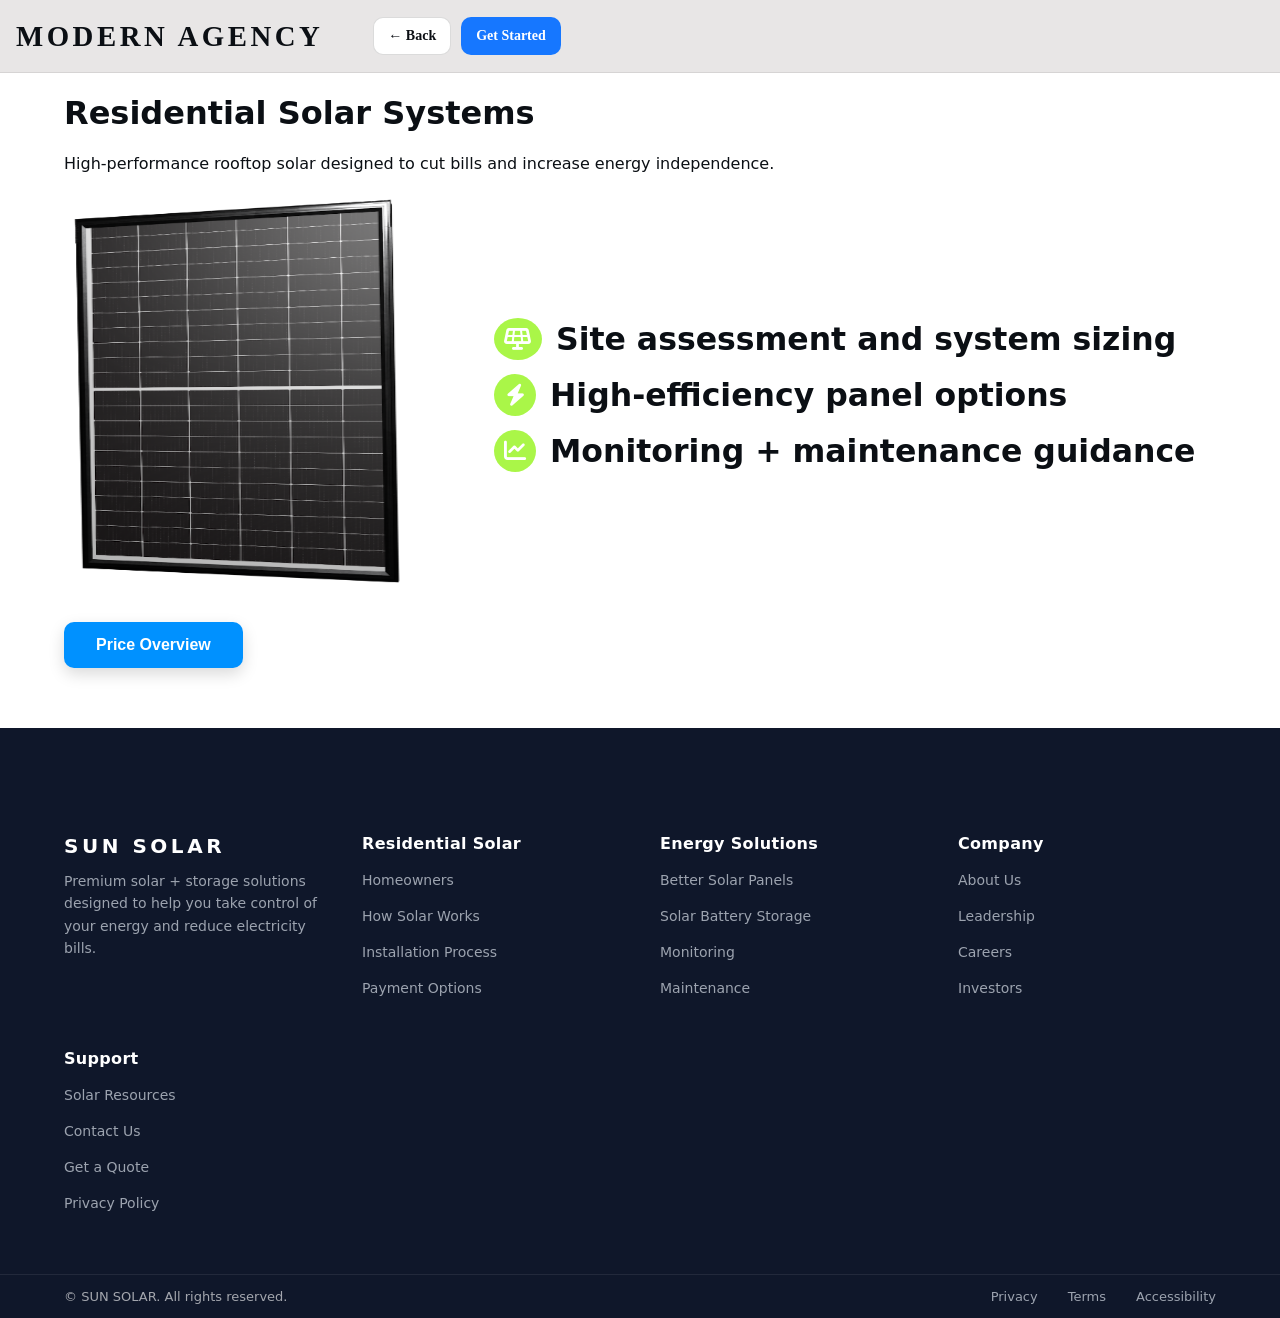
==== Product_1.html @ 82497c0e "Add files via upload" ====
<!doctype html>
<html lang="en">
<head>
  <meta charset="UTF-8" />
  <meta name="viewport" content="width=device-width, initial-scale=1.0"/>
  <title>Residential Solar Systems</title>

  <link rel="stylesheet" href="style.css"/>
  <link rel="stylesheet" href="https://cdnjs.cloudflare.com/ajax/libs/font-awesome/6.5.0/css/all.min.css">

  <style>

  /* ---------- PRODUCT LAYOUT ---------- */
 
  .productContent{
    display:flex;
    align-items:center;
    justify-content:space-between;
    gap:40px;
    margin-top:20px;
  }

  .productImage img{
    width:350px;
    max-width:100%;
    border-radius:12px;
  }

  .productFeatures{
    flex:1;
    text-align:left;
  }

  /* ---------- FEATURES ---------- */

  .productList li{
    margin:14px 0;
    font-size:3.5vh;
    display:flex;
    align-items:center;
    gap:14px;
    font-weight:700;
   
  }

  .productList i{
    font-size:22px;
    color:#fff;
    background:#aaf648;
    padding:10px;
    border-radius:50%;
    min-width:42px;
    text-align:center;
    transition:.3s;
  }

  .productList li:hover i{
    transform:scale(1.1);
    background:#89e500;
  }

  /* ---------- MAIN BUTTON ---------- */

  .productBtn{
    display:inline-block;
    margin-top:20px;
    padding:12px 26px;
    background:#ff7a00;
    color:#fff;
    border:none;
    border-radius:8px;
    font-size:16px;
    cursor:pointer;
    transition:.3s ease;
  }

  .productBtn:hover{
    background:#e56700;
    transform:translateY(-2px);
  }

  /* ---------- PRICE OVERVIEW BUTTON ---------- */

  #openPriceDialog{
    background:#0091ff;
    color:#fff;
    padding:14px 32px;
    font-size:16px;
    border-radius:10px;
    border:none;
    cursor:pointer;
    font-weight:600;
    box-shadow:0 6px 16px rgba(0,0,0,0.15);
    transition:all .3s ease;
  }

  #openPriceDialog:hover{
    background:#0054e5;
    transform:translateY(-3px);
    box-shadow:0 10px 24px rgba(0,0,0,0.2);
  }

  /* ---------- DIALOG MODAL ---------- */

  #priceDialog{
    border:0;
    border-radius:16px;
    padding:0;
  }

  #priceDialog::backdrop{
    background:rgba(0,0,0,.55);
  }

  /* ---------- MOBILE ---------- */

  @media (max-width: 768px) {
    .productContent {
      flex-direction: column;
      text-align: center;
    }

    .productList {
      text-align: left;
    }

    .productBtn{
      width:100%;
    }

    #openPriceDialog{
      width:100%;
    }
  }
  /* ================= FOOTER ================= */

.footer{
  background:#0f172a;              /* dark navy */
  color:#e5e7eb;
  margin-top:60px;
  font-size:14px;
}

/* grid layout */
.footer__grid{
  display:grid;
  grid-template-columns: repeat(auto-fit, minmax(200px,1fr));
  gap:40px;
  padding:50px 0;
}

/* brand */
.footer__logo{
  font-size:20px;
  font-weight:700;
  color:#fff;
  margin-bottom:10px;
}

.footer__desc{
  color:#9ca3af;
  line-height:1.6;
}

/* column headings */
.footer__col h4{
  color:#fff;
  margin-bottom:12px;
  font-size:16px;
}

/* footer links */
.footer__col a{
  display:block;
  color:#9ca3af;
  text-decoration:none;
  margin:6px 0;
  transition:0.3s;
}

.footer__col a:hover{
  color:#ff7a00;   /* solar orange */
  padding-left:4px;
}

/* bottom bar */
.footer__bottom{
  border-top:1px solid rgba(255,255,255,0.08);
  padding:14px 0;
}

.footer__bottomInner{
  display:flex;
  justify-content:space-between;
  align-items:center;
  flex-wrap:wrap;
  gap:10px;
}

.footer__legal a{
  color:#9ca3af;
  margin-left:16px;
  text-decoration:none;
  transition:.3s;
}

.footer__legal a:hover{
  color:#ff7a00;
}

/* responsive */
@media (max-width:768px){
  .footer__bottomInner{
    flex-direction:column;
    text-align:center;
  }
}
/* ===== MODAL BASE ===== */
#priceDialog{
  border:none;
  border-radius:18px;
  padding:0;
  overflow:hidden;
  box-shadow:0 20px 60px rgba(0,0,0,0.25);
  animation:dialogFade .35s ease;
}

/* backdrop overlay */
#priceDialog::backdrop{
  background:rgba(0,0,0,0.55);
  backdrop-filter:blur(4px);
}

/* dialog animation */
@keyframes dialogFade{
  from{
    opacity:0;
    transform:translateY(30px) scale(.96);
  }
  to{
    opacity:1;
    transform:translateY(0) scale(1);
  }
}

/* ===== HEADER ===== */
#priceDialog h3{
  font-size:20px;
  font-weight:600;
}

/* close button */
#priceDialog form button[type="submit"]{
  width:36px;
  height:36px;
  border-radius:50%;
  border:1px solid rgba(0,0,0,0.12);
  background:#fff;
  cursor:pointer;
  font-size:18px;
  transition:.25s;
}

#priceDialog form button[type="submit"]:hover{
  background:#ff7a00;
  color:#fff;
}

/* ===== FORM FIELDS ===== */
#priceDialog input,
#priceDialog select{
  width:100%;
  padding:12px 14px;
  border-radius:12px;
  border:1px solid rgba(0,0,0,0.15);
  margin-bottom:14px;
  font-size:15px;
  transition:.25s;
}

#priceDialog input:focus,
#priceDialog select:focus{
  outline:none;
  border-color:#ff7a00;
  box-shadow:0 0 0 2px rgba(255,122,0,0.2);
}

/* ===== RESULT BOX ===== */
#priceResult{
  min-height:50px;
  background:#f3f4f6;
  border-radius:12px;
  padding:14px;
  margin:10px 0 14px;
  font-weight:600;
  color:#111827;
}

/* ===== BUTTONS ===== */
#calcPriceBtn{
  background:#ff7a00;
  color:#fff;
  border:none;
  border-radius:10px;
  padding:10px 18px;
  cursor:pointer;
  font-weight:600;
  transition:.3s;
}

#calcPriceBtn:hover{
  background:#e56700;
  transform:translateY(-1px);
}

/* cancel button (ghost) */
#priceDialog .btn--ghost{
  background:#fff;
  border:1px solid rgba(0,0,0,0.12);
  color:#333;
}

#priceDialog .btn--ghost:hover{
  background:#f3f4f6;
}

/* ===== MOBILE ===== */
@media (max-width:600px){
  #priceDialog form{
    width:92vw;
    padding:16px;
  }
}

  </style>
</head>

<body>

<header class="topbar">
  <div class="container nav">
    <a class="brand" href="#">MODERN AGENCY</a>
    <div class="navright">
      <a class="btn btn--ghost" href="index.html#cards">← Back</a>
      <a class="btn btn--primary" href="index.html#quote">Get Started</a>
    </div>
  </div>
</header>

<main class="productPage">
  <div class="container" >

    <div class="productBox">
      <h1 class="productTitle">Residential Solar Systems</h1>
      <p class="productDesc">
        High-performance rooftop solar designed to cut bills and increase energy independence.
      </p>
      <div class="productContent">
        <div class="productImage">
          <img src="PrideShine.png" alt="Solar System" height="400vh" width="200vh">
        </div>
        <div class="productFeatures">
          <ul class="productList">
            <li><i class="fa-solid fa-solar-panel"></i> Site assessment and system sizing</li>
            <li><i class="fa-solid fa-bolt"></i> High-efficiency panel options</li>
            <li><i class="fa-solid fa-chart-line"></i> Monitoring + maintenance guidance</li>
          </ul>
        </div>

      </div>

    </div>

    <!-- PRICE BUTTON -->
    <div style="margin-top:25px;">
      <button id="openPriceDialog">Price Overview</button>
    </div>

  </div>

  <!-- MODAL -->
  <dialog id="priceDialog">
    <form method="dialog" style="padding:18px; width:min(560px,92vw);">

      <div style="display:flex;justify-content:space-between;">
        <h3>Price Overview</h3>
        <button type="submit">×</button>
      </div>

      <p>Select system size to see estimated cost</p>

      <input id="kw" type="number" value="3">

      <select id="battery">
        <option value="none">None</option>
        <option value="basic">Basic(70% Efficiency)</option>
        <option value="premium">Premium(85% Efficiency)</option>
      </select>

      <div id="priceResult"></div>

      <button id="calcPriceBtn" type="button">Calculate</button>

    </form>
  </dialog>
  <footer class="footer" id="footer">

  <div class="container footer__grid">

    <!-- BRAND -->
    <div class="footer__brand">
      <div class="footer__logo">SUN SOLAR</div>
      <p class="footer__desc">
        Premium solar + storage solutions designed to help you take control of your energy and reduce electricity bills.
      </p>
    </div>

    <!-- COLUMN 1 -->
    <div class="footer__col">
      <h4>Residential Solar</h4>
      <a href="#">Homeowners</a>
      <a href="#">How Solar Works</a>
      <a href="#">Installation Process</a>
      <a href="#">Payment Options</a>
    </div>

    <!-- COLUMN 2 -->
    <div class="footer__col">
      <h4>Energy Solutions</h4>
      <a href="#">Better Solar Panels</a>
      <a href="#">Solar Battery Storage</a>
      <a href="#">Monitoring</a>
      <a href="#">Maintenance</a>
    </div>

    <!-- COLUMN 3 -->
    <div class="footer__col">
      <h4>Company</h4>
      <a href="#">About Us</a>
      <a href="#">Leadership</a>
      <a href="#">Careers</a>
      <a href="#">Investors</a>
    </div>

    <!-- COLUMN 4 -->
    <div class="footer__col">
      <h4>Support</h4>
      <a href="#">Solar Resources</a>
      <a href="#">Contact Us</a>
      <a href="#">Get a Quote</a>
      <a href="#">Privacy Policy</a>
    </div>

  </div>

  <!-- BOTTOM BAR -->
  <div class="footer__bottom">
    <div class="container footer__bottomInner">

      <span>© <span id="year"></span> SUN SOLAR. All rights reserved.</span>

      <div class="footer__legal">
        <a href="#">Privacy</a>
        <a href="#">Terms</a>
        <a href="#">Accessibility</a>
      </div>

    </div>
  </div>
</footer>

</main>
<script>
const openPriceDialog = document.getElementById("openPriceDialog");
const priceDialog = document.getElementById("priceDialog");
const calcPriceBtn = document.getElementById("calcPriceBtn");
const priceResult = document.getElementById("priceResult");

openPriceDialog.onclick = () => priceDialog.showModal();

calcPriceBtn.onclick = () => {
  const kw = document.getElementById("kw").value;
  priceResult.textContent = "Estimated cost ₹" + (kw * 65000);
};
</script>

</body>
</html>
---- style.css ----
:root{
  --blue:#1677ff;
  --blue2:#0b5fd7;
  --text:#0b0f14;
  --muted:#556070;
  --shadow: 0 16px 40px rgba(0,0,0,.18);
}

*{ box-sizing:border-box; }

html{ scroll-behavior: smooth; }

body{
  margin:0;
  font-family:system-ui,-apple-system,Segoe UI,Roboto,Arial;
  color:var(--text);
}

a{ text-decoration:none; color:inherit; }

.container{
  width:min(2200px,90vw);
  margin:0 auto;
}

/* Nav */
.topbar{
  position:sticky;
  top:0;
  z-index:10;
  background:#e8e6e6;
  border-bottom:1px solid rgba(0,0,0,.08);
}
.nav{
 
  margin-left: 1rem;
  font-size: large;
  font-family: Georgia, 'Times New Roman', Times, serif;
  height:72px;
  display:flex;
  align-items:center;
  gap:50px;
}
.brand{
  
  font-family: cursive;
  font-weight:800;
  font-size: 1.8rem;
  letter-spacing:.22rem;
  margin-bottom: 2%;
    margin-top: 2%;
}
.navlinks{ display:flex; gap:18px; flex:1; }
.link{ font-weight:650; font-size:14px; color:#1f2937; opacity:.9; }
.link:hover{ opacity:1; }

.navright{ display:flex; align-items:center; gap:10px; }
.iconbtn{
  width:40px;
  height:40px;
  border-radius:999px;
  border:1px solid rgba(0,0,0,.12);
  background:#fff;
  cursor:pointer;
}
.hamburger{ display:none; border:0; background:transparent; font-size:22px; cursor:pointer; }

/* Buttons */
.btn{
  border:1px solid transparent;
  cursor:pointer;
  padding:10px 14px;
  border-radius:10px;
  font-weight:800;
  font-size:14px;
  display:inline-block;
 
}
.btn--primary{ background:var(--blue); color:#fff; 
               margin-right: 0rem;
              }
.btn--primary:hover{ background:var(--blue2); }
.btn--ghost{ background:#fff; border-color:rgba(0,0,0,.14); }
.btn--lg{ padding:12px 18px; border-radius:12px; }

/* Heroes */
.hero{ color:#fff; }

/* HERO 1: Video Background */
.hero--one{
  position: relative;
  overflow: hidden;
  min-height:420px;
  display:flex;
  align-items:center;
  background: linear-gradient(120deg,#7d91a4,#072847 55%,#061523);
}
.hero__bgVideo{
  position:absolute;
  inset:0;
  width:100%;
  height:100%;
  object-fit: cover;
  object-position:center;
  z-index:0;
}
.hero__overlay{
  position:absolute;
  inset:0;
  z-index:1;
  background:
    radial-gradient(900px 600px at 25% 35%, rgba(255,255,255,.10), transparent 60%),
    linear-gradient(120deg, rgba(6,21,35,.75), rgba(7,40,71,.65));
}
.hero__inner{
  position: relative;
  z-index: 2;
  padding:56px 0;
}
.hero h1{
  margin:0 0 12px;
  font-size:clamp(38px,4.4vw,64px);
  font-weight:520;
}
.hero p{
  margin:0 0 18px;
  max-width:720px;
  color:rgba(255,255,255,.86);
  line-height:1.55;
}

/* Band */
.band{
  background:#fff;
  padding:28px 0;
  border-bottom:1px solid rgba(0,0,0,.06);
}
.band__inner{
  display:flex;
  align-items:center;
  justify-content:space-between;
  gap:16px;
}
.band h2{ margin:0 0 6px; font-size:26px; font-weight:600; }
.band p{ margin:0; color:var(--muted); }

/* HERO 2 */
.hero--two{
  padding:46px 0 56px;
  background: radial-gradient(900px 600px at 70% 30%, rgba(255,210,60,.16), transparent 55%),
              linear-gradient(120deg,#061523,#072847 55%,#061523);
}
.hero2__grid{
  display:grid;
  grid-template-columns:1.05fr .95fr;
  gap:30px;
  align-items:center;
}
.hero--two h2{
  margin:0 0 10px;
  font-size:clamp(30px,3.3vw,48px);
  font-weight:520;
}

/* Form */
.quote{ background:transparent; max-width:520px; margin-left:auto; }
.row2{ display:grid; grid-template-columns:1fr 1fr; gap:16px; }
.field{ display:block; margin-bottom:16px; }
.field span{ display:block; font-size:13px; opacity:.75; margin-bottom:8px; }
.field input{
  width:100%;
  border:0;
  outline:none;
  background:transparent;
  color:#fff;
  padding:10px 2px 12px;
  border-bottom:1px solid rgba(255,255,255,.25);
  font-size:15px;
}
.fineprint{ margin:2px 0 16px; font-size:11px; line-height:1.45; color:rgba(255,255,255,.7); }
.success{ margin-top:10px; color:rgba(255,255,255,.85); }

/* Vision + features */
.vision{ background:#fff; padding:60px 0; }
.vision h2{ margin:0 0 10px; font-size:46px; font-weight:520; }
.lead{ margin:0 0 22px; color:var(--muted); max-width:900px; line-height:1.6; }
.features{ display:grid; grid-template-columns:repeat(3,1fr); gap:18px; }
.feature{
  border:1px solid rgba(0,0,0,.08);
  border-radius:16px;
  padding:18px;
  box-shadow:0 6px 18px rgba(0,0,0,.06);
}
.feature h3{ margin:0 0 8px; font-size:16px; }
.feature p{ margin:0; color:var(--muted); line-height:1.55; font-size:14px; }

/* Cards */
.cards{
  background:#fff;
  padding:10px 0 80px;
  width:100%;
}

/* Horizontal scroller (mobile-first) */
.cardgrid{
  display:grid;
  grid-auto-flow: column;              /* place items column-by-column */
  grid-auto-columns: 78vw;             /* card width on mobile */
  gap: 20px;

  overflow-x:auto;                     /* enables horizontal scroll */
  overflow-y:hidden;

  padding: 20px;                       /* gutter */
  scroll-padding-left: 20px;           /* keeps first card fully visible */
  -webkit-overflow-scrolling: touch;
}

/* Hide scrollbar (optional) */
.cardgrid::-webkit-scrollbar{ display:none; }
.cardgrid{ scrollbar-width:none; }

@media (min-width: 980px){
  .cardgrid{
    grid-auto-columns: 360px;           /* desktop card width */
  }
}

.card{
  width:100%;
  min-height:340px;
  border-radius:18px;
  padding:26px;
  color:#fff;
  box-shadow:var(--shadow);
  position:relative;
  overflow:hidden;                     /* NOTE: use hidden, not none */
}

.card h3{ margin:0 0 10px; font-size:34px; line-height:1.08; font-weight:650; }
.card p{ margin:0 0 18px; max-width:320px; color:rgba(255,255,255,.86); line-height:1.5; }
.card__link{ font-weight:900; border-bottom:2px solid rgba(255,220,0,.9); padding-bottom:3px; }

.card--a{ background:linear-gradient(180deg,rgba(0,0,0,.42),rgba(0,0,0,.10)),linear-gradient(135deg,#0c2b44,#0e5a7d); }
.card--b{ background:linear-gradient(180deg,rgba(0,0,0,.42),rgba(0,0,0,.10)),linear-gradient(135deg,#1b1f2a,#7a8798); }
.card--c{ background:linear-gradient(180deg,rgba(0,0,0,.50),rgba(0,0,0,.15)),linear-gradient(135deg,#0b0f14,#3b556a); }


#imageforcard{ opacity: 0.6;}
/* Cookie */
.cookie{
  position:fixed;
  left:0;
  right:0;
  bottom:0;
  background:#fff;
  border-top:1px solid rgba(0,0,0,.12);
  z-index:20;
}
.cookie__inner{
  display:flex;
  align-items:center;
  justify-content:space-between;
  gap:16px;
  padding:14px 0;
}
.cookie p{ margin:0; font-size:13px; color:#374151; max-width:820px; }
.cookie a{ color:var(--blue); text-decoration:underline; }
.cookie__actions{ display:flex; align-items:center; gap:10px; }
.cookie__close{
  width:38px;
  height:38px;
  border-radius:999px;
  border:1px solid rgba(0,0,0,.12);
  background:#fff;
  cursor:pointer;
  font-size:20px;
  line-height:0;
}

/* Footer */
.footer{
  background:#0b0f14;
  color:rgba(255,255,255,.88);
  padding:56px 0 0;
  margin-top:0;
}
.footer__grid{
  display:grid;
  grid-template-columns:1.2fr repeat(4,1fr);
  gap:26px;
  padding-bottom:36px;
}
.footer__logo{
  font-weight:900;
  letter-spacing:.22rem;
  font-size:16px;
  color:#fff;
}
.footer__desc{
  margin:12px 0 0;
  max-width:360px;
  color:rgba(255,255,255,.7);
  line-height:1.6;
  font-size:14px;
}
.footer__col h4{
  margin:0 0 12px;
  color:#fff;
  font-size:14px;
  letter-spacing:.02em;
}
.footer__col a{
  display:block;
  padding:7px 0;
  color:rgba(255,255,255,.72);
  font-size:14px;
}
.footer__col a:hover{ color:#fff; }

.footer__bottom{
  border-top:1px solid rgba(255,255,255,.10);
  padding:14px 0;
}
.footer__bottomInner{
  display:flex;
  align-items:center;
  justify-content:space-between;
  gap:14px;
  color:rgba(255,255,255,.62);
  font-size:13px;
}
.footer__legal{ display:flex; gap:14px; flex-wrap:wrap; }
.footer__legal a{ color:rgba(255,255,255,.62); }
.footer__legal a:hover{ color:#fff; }

/* Responsive */
@media (max-width:980px){
  .hero2__grid{ grid-template-columns:1fr; }
  .features{ grid-template-columns:1fr; }
  /* IMPORTANT: do NOT set .cardgrid { grid-template-columns:1fr; } here */
  .footer__grid{ grid-template-columns:1fr 1fr; }
}

@media (max-width:860px){
  .navlinks{ display:none; }
  .hamburger{ display:inline-block; }
  .navlinks.open{
    display:flex;
    position:absolute;
    top:72px;
    left:0;
    right:0;
    background:#fff;
    padding:14px 4vw;
    border-bottom:1px solid rgba(0,0,0,.1);
    flex-direction:column;
    gap:12px;
  }
}

@media (max-width:520px){
  .footer__grid{ grid-template-columns:1fr; }
  .footer__bottomInner{ flex-direction:column; align-items:flex-start; }
}
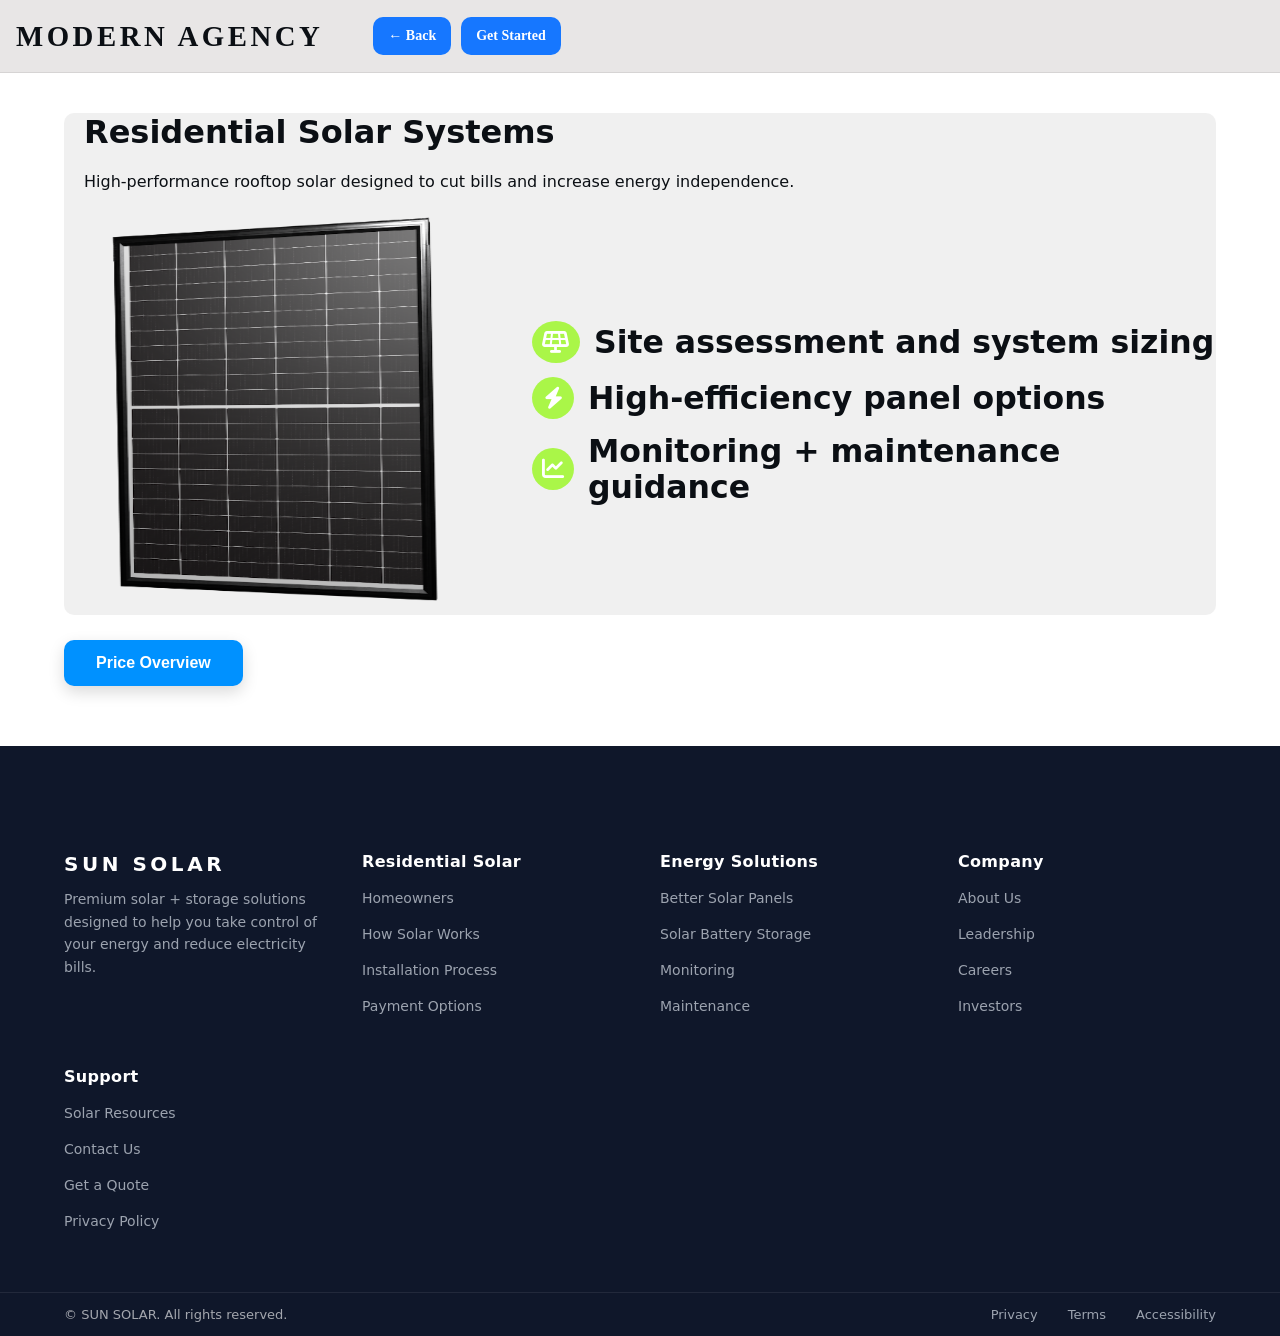
==== commit 0a40f946: "Update Product_1.html" ====
--- a/Product_1.html
+++ b/Product_1.html
@@ -11,13 +11,26 @@
   <style>
 
   /* ---------- PRODUCT LAYOUT ---------- */
+ .productBox{
+  background: #d8d8d860;
+ border-radius: 10px;
  
+ }
+ .productTitle{ 
+  margin-left: 20px;
+  margin-top: 40px;
+ }
+ .productDesc{
+  margin-left: 20px;
+  margin-top: 20px;
+ }
   .productContent{
     display:flex;
     align-items:center;
     justify-content:space-between;
     gap:40px;
     margin-top:20px;
+    margin-left: 38px;
   }
 
   .productImage img{
@@ -341,7 +354,7 @@
   <div class="container nav">
     <a class="brand" href="#">MODERN AGENCY</a>
     <div class="navright">
-      <a class="btn btn--ghost" href="index.html#cards">← Back</a>
+      <a class="btn btn--primary" href="index.html#cards">← Back</a>
       <a class="btn btn--primary" href="index.html#quote">Get Started</a>
     </div>
   </div>
@@ -351,9 +364,9 @@
   <div class="container" >
 
     <div class="productBox">
-      <h1 class="productTitle">Residential Solar Systems</h1>
+      <h1 class="productTitle">   Residential Solar Systems</h1>
       <p class="productDesc">
-        High-performance rooftop solar designed to cut bills and increase energy independence.
+              High-performance rooftop solar designed to cut bills and increase energy independence.
       </p>
       <div class="productContent">
         <div class="productImage">
@@ -485,4 +498,4 @@
 </script>
 
 </body>
-</html>+</html>
--- a/style.css
+++ b/style.css
@@ -41,20 +41,22 @@
   align-items:center;
   gap:50px;
 }
-.brand{
+.brand {
+  font-family: Georgia, 'Times New Roman', Times, serif;
+  font-weight: 800;
+  font-size: 1.8rem;
+  letter-spacing: .22rem;
+  margin-bottom: 2%;
+  margin-top: 2%;
+
   
-  font-family: cursive;
-  font-weight:800;
-  font-size: 1.8rem;
-  letter-spacing:.22rem;
-  margin-bottom: 2%;
-    margin-top: 2%;
 }
 .navlinks{ display:flex; gap:18px; flex:1; }
 .link{ font-weight:650; font-size:14px; color:#1f2937; opacity:.9; }
 .link:hover{ opacity:1; }
 
-.navright{ display:flex; align-items:center; gap:10px; }
+.navright{ display:flex; align-items:center; gap:10px; 
+}
 .iconbtn{
   width:40px;
   height:40px;
@@ -63,18 +65,27 @@
   background:#fff;
   cursor:pointer;
 }
-.hamburger{ display:none; border:0; background:transparent; font-size:22px; cursor:pointer; }
+.hamburger{ 
+  display:none;
+   border:0;
+    background:transparent; 
+    font-size:22px; 
+    cursor:pointer;
+    margin-right: 0px;
+ }
 
 /* Buttons */
-.btn{
-  border:1px solid transparent;
-  cursor:pointer;
-  padding:10px 14px;
-  border-radius:10px;
-  font-weight:800;
-  font-size:14px;
-  display:inline-block;
- 
+.btn{ border:1px solid transparent;
+   cursor:pointer; 
+   padding:10px 14px; 
+  border-radius:10px; 
+  font-weight:800; 
+  font-size:14px; 
+  display:inline-block; }
+
+/* Optional hover effect */
+.btn:hover {
+  background: linear-gradient(135deg, #1d4ed8, #0f172a);
 }
 .btn--primary{ background:var(--blue); color:#fff; 
                margin-right: 0rem;
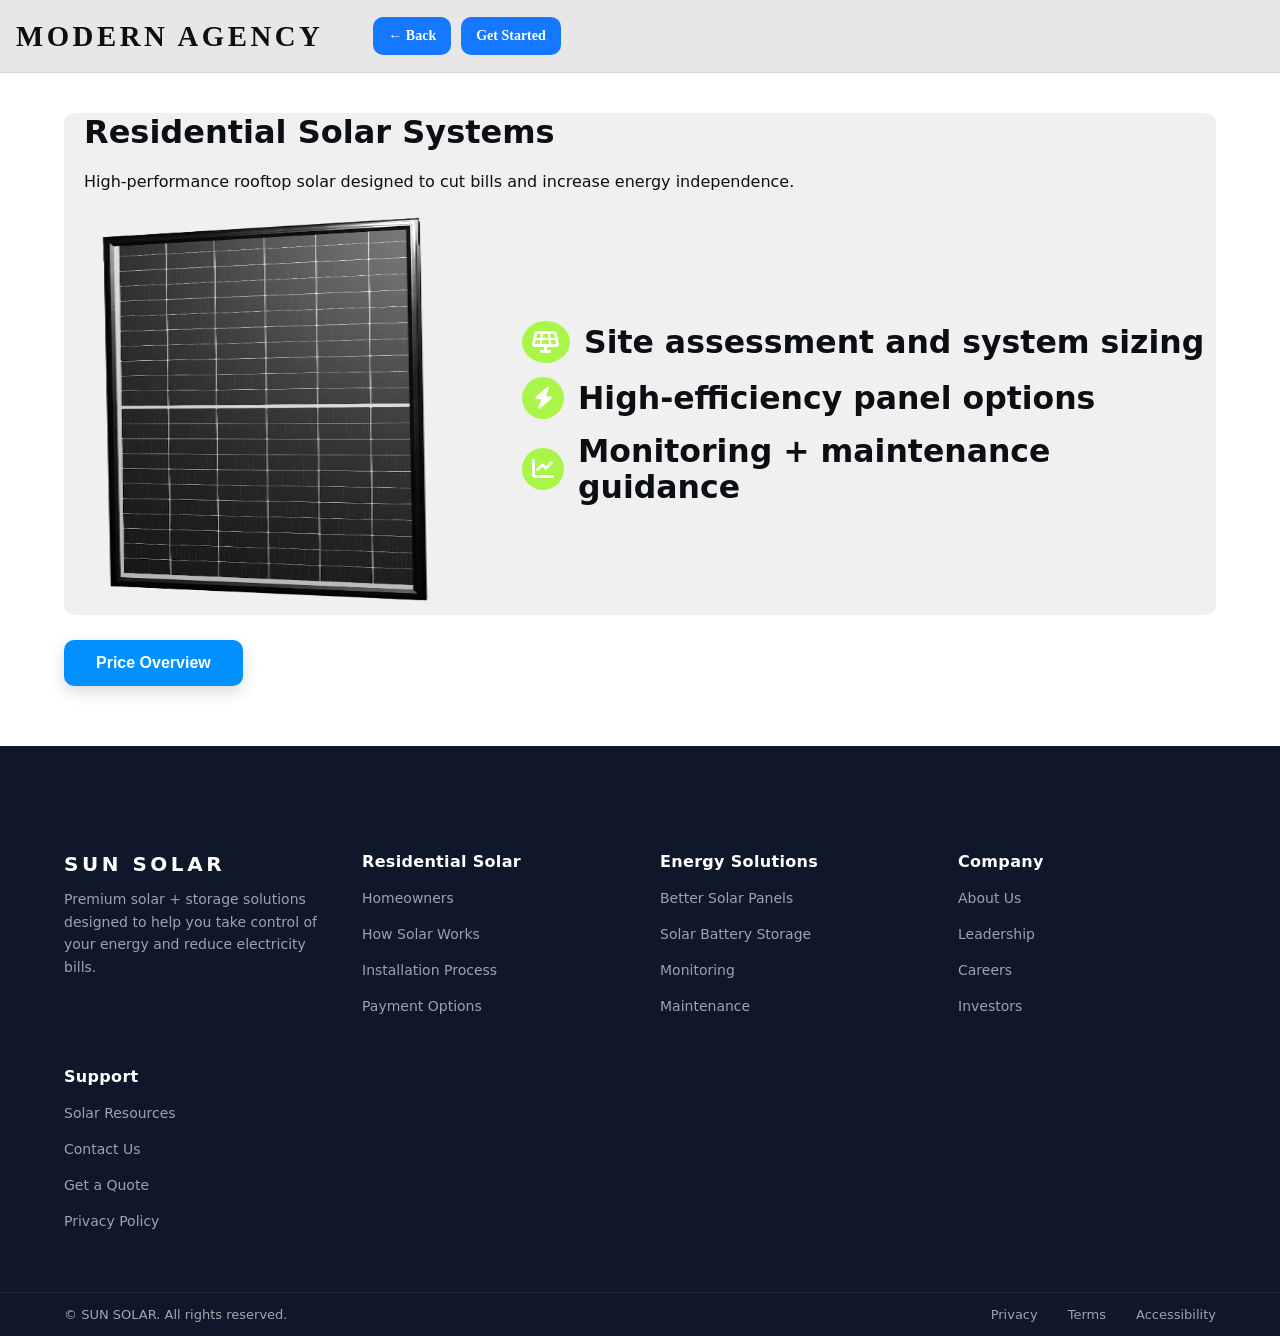
==== commit d5afb44b: "Update Product_1.html" ====
--- a/Product_1.html
+++ b/Product_1.html
@@ -30,7 +30,7 @@
     justify-content:space-between;
     gap:40px;
     margin-top:20px;
-    margin-left: 38px;
+    margin-left: 28px;
   }
 
   .productImage img{
@@ -53,6 +53,7 @@
     align-items:center;
     gap:14px;
     font-weight:700;
+    margin-left:0px;
    
   }
 
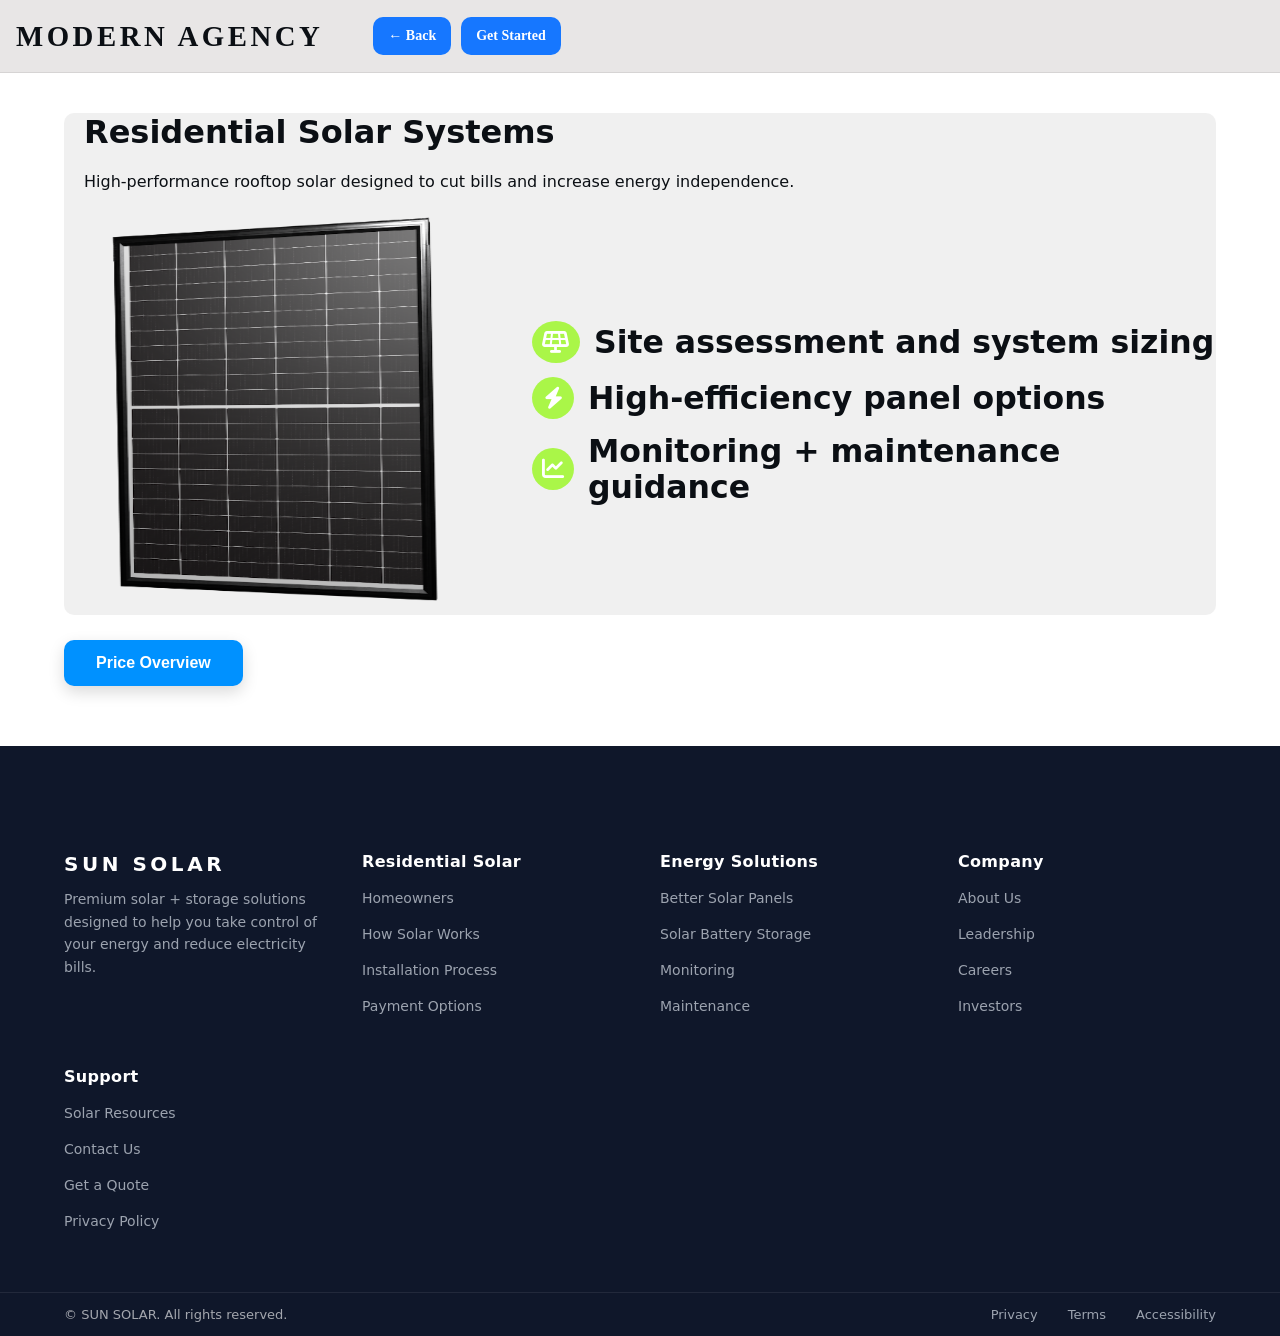
==== commit e2bd1563: "Update Product_1.html" ====
--- a/Product_1.html
+++ b/Product_1.html
@@ -30,7 +30,7 @@
     justify-content:space-between;
     gap:40px;
     margin-top:20px;
-    margin-left: 28px;
+    margin-left: 38px;
   }
 
   .productImage img{
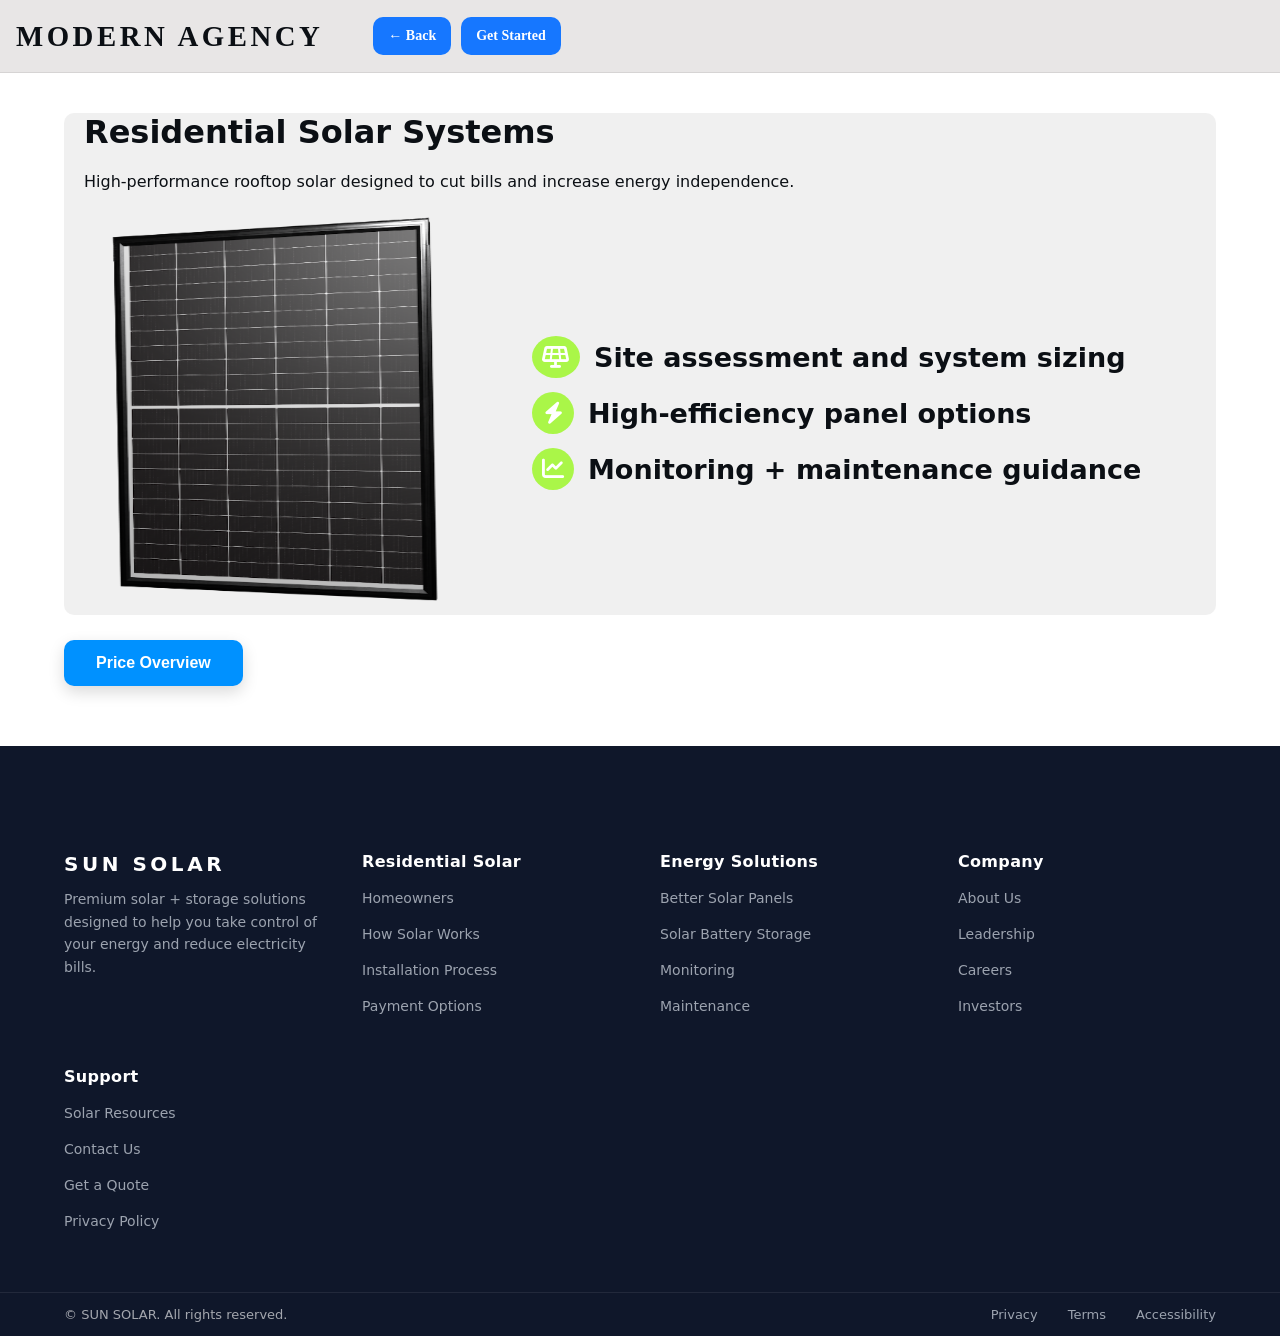
==== commit 6add9387: "Update Product_1.html" ====
--- a/Product_1.html
+++ b/Product_1.html
@@ -48,7 +48,7 @@
 
   .productList li{
     margin:14px 0;
-    font-size:3.5vh;
+    font-size:3vh;
     display:flex;
     align-items:center;
     gap:14px;
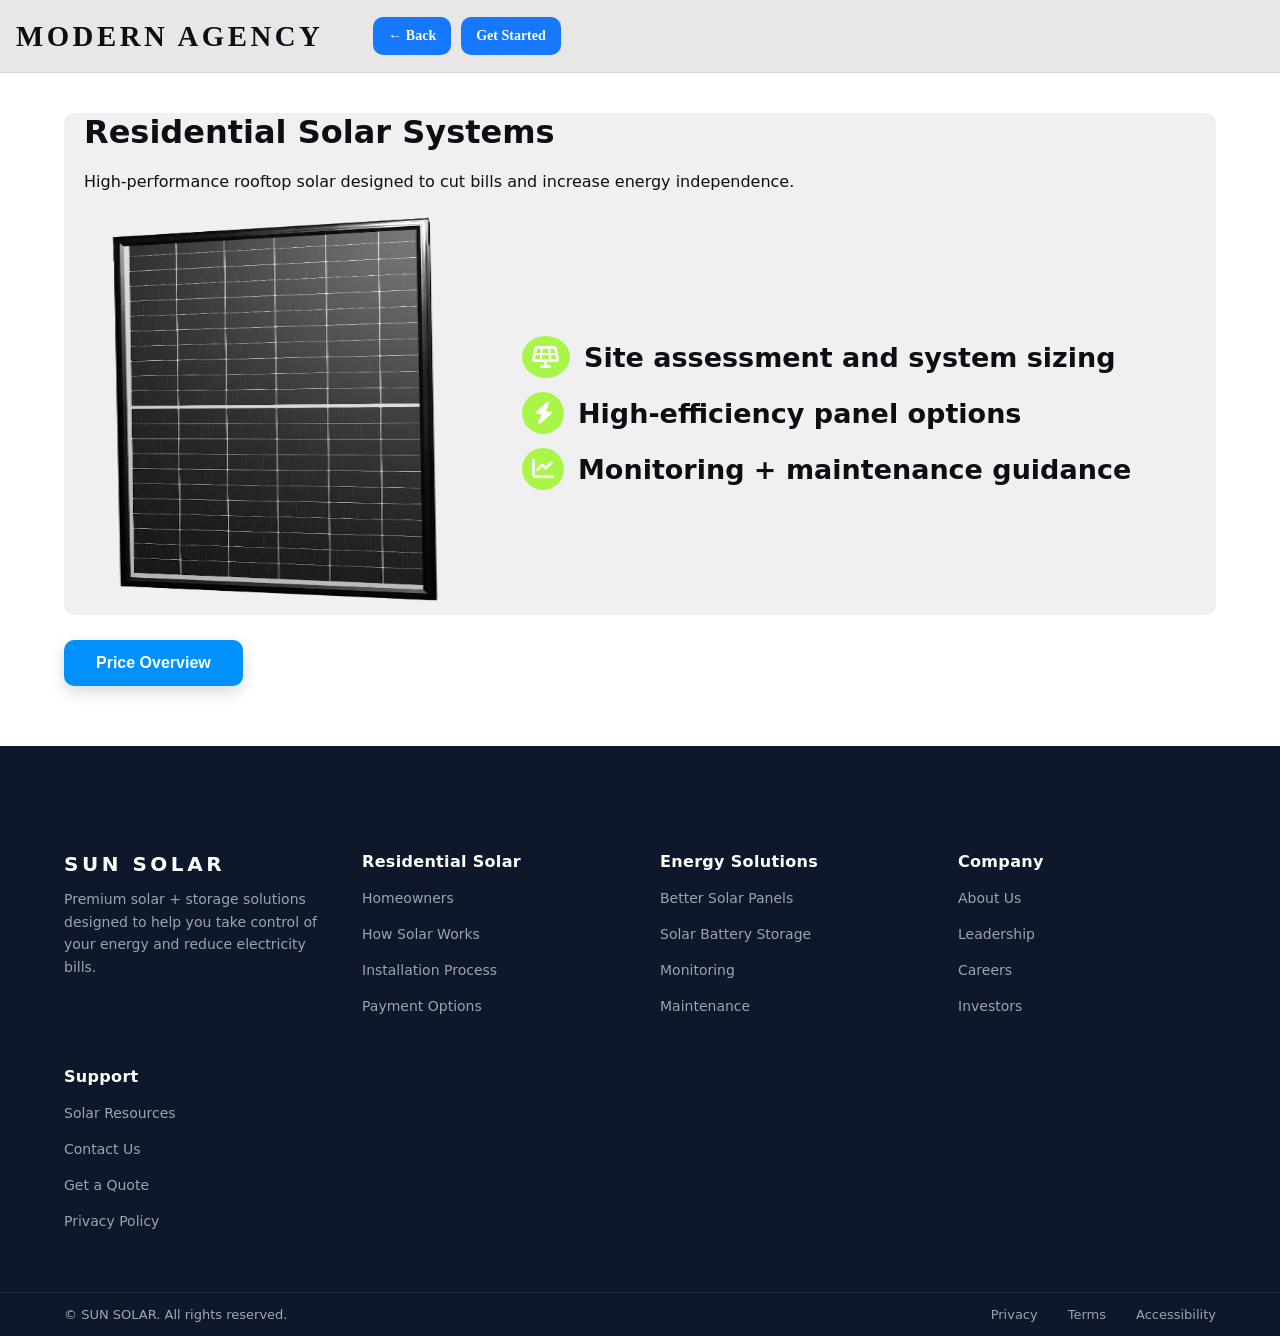
==== commit 009c0adc: "Refactor HTML structure and styles for product page" ====
--- a/Product_1.html
+++ b/Product_1.html
@@ -28,7 +28,7 @@
     display:flex;
     align-items:center;
     justify-content:space-between;
-    gap:40px;
+    gap:30px;
     margin-top:20px;
     margin-left: 38px;
   }
